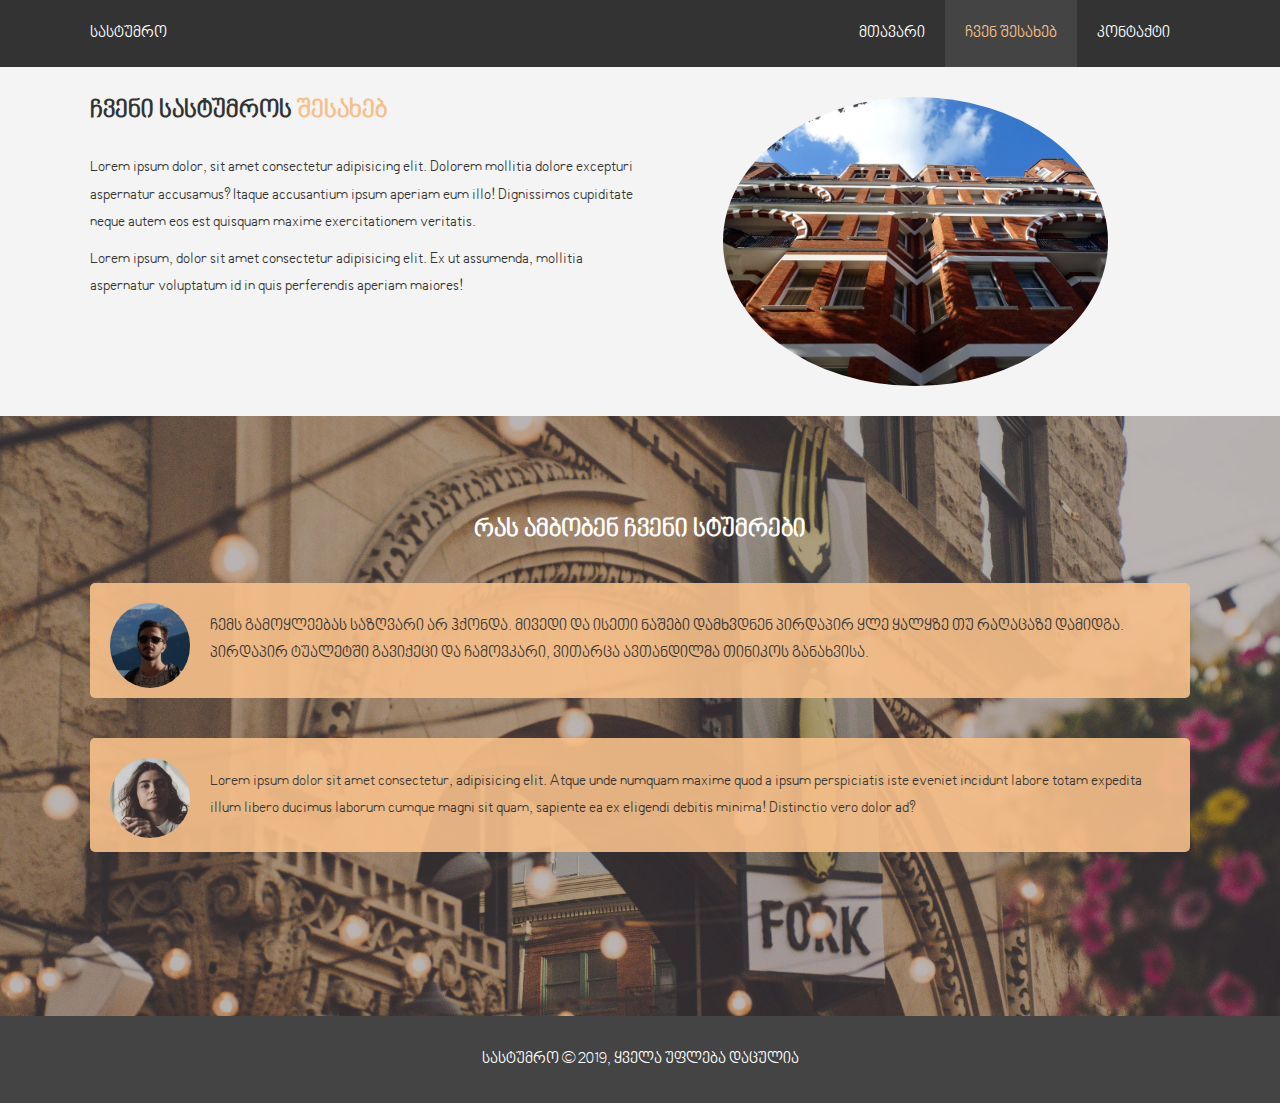
==== about.html @ 002eaf53 "Initial commit" ====
<!DOCTYPE html>
<html lang="en">

<head>
    <meta charset="UTF-8">
    <meta name="viewport" content="width=device-width, initial-scale=1.0">
    <meta name="description" content="კეთილი იყოს თქვენი მობრძანება ჩვენს სასტუმროში">
    <meta http-equiv="X-UA-Compatible" content="ie=edge">
    <meta name="keywords" content="hotel, სასტუმრო, დაბალი ფასები, მაღალი ხარისხი">
    <link rel="stylesheet" href="/css/bpg-nino-mtavruli.min.css">
    <link rel="stylesheet" href="css/reset.css">
    <link rel="stylesheet" href="css/style.css">
    <title>სასტუმრო - ჩვენ შესახებ</title>
</head>

<body>
    <header>
        <nav id="navbar">
            <div class="container">
                <h1 class="logo"><a href="index.html">სასტუმრო</a></h1>
                <ul>
                    <li>
                        <a href="index.html">მთავარი</a>
                    </li>
                    <li>
                        <a class="current" href="about.html">ჩვენ შესახებ</a>
                    </li>
                    <li>
                        <a href="contact.html">კონტაქტი</a>
                    </li>
                </ul>
            </div>
        </nav>
    </header>

    <section id="about-info" class="bg-light py-3">
        <div class="container">
            <div class="info-left">
                <h1 class="l-heading">ჩვენი სასტუმროს <span class="text-primary">შესახებ</span></h1>
                <p>Lorem ipsum dolor, sit amet consectetur adipisicing elit. Dolorem mollitia
                     dolore excepturi aspernatur accusamus? Itaque accusantium ipsum aperiam eum illo! Dignissimos 
                    cupiditate neque autem eos est quisquam maxime exercitationem veritatis.</p>
                    <p>Lorem ipsum, dolor sit amet consectetur adipisicing elit. Ex ut assumenda, 
                        mollitia aspernatur voluptatum id in quis perferendis aperiam maiores!</p>
            </div>
            <div class="info-right">
                <img src="./img/photo-2.jpg" alt="hotel">
            </div>
        </div>
    </section>

    <div class="clr"></div>

    <section id="testimonials" class="py-3">
        <div class="container">
            <h2 class="l-heading">რას ამბობენ ჩვენი სტუმრები</h2>
            <div class="testimonial bg-primary">
                <img src="./img/giophoto.jpg" alt="person">
                <p>ჩემს გამოყლეებას საზღვარი არ ჰქონდა. მივედი და ისეთი ნაშები დამხვდნენ
                    პირდაპირ ყლე ყალყზე თუ რაღაცაზე დამიდგა. პირდაპირ ტუალეტში გავიქეცი
                    და ჩამოვკარი, ვითარცა ავთანდილმა თინიკოს განახვისა. 
                </p>
            </div>
            <div class="testimonial bg-primary">
                    <img src="./img/person-2.jpg" alt="person2">
                    <p>Lorem ipsum dolor sit amet consectetur, adipisicing elit. 
                        Atque unde numquam maxime quod a ipsum perspiciatis iste 
                        eveniet incidunt labore totam expedita illum libero 
                        ducimus laborum cumque magni sit quam, 
                        sapiente ea ex eligendi debitis minima! Distinctio
                         vero dolor ad?</p>
                </div>
        </div>
    </section>

    <footer id="main-footer">
        <p>სასტუმრო &copy; 2019, ყველა უფლება დაცულია</p>
    </footer>
</body>

</html>
---- css/bpg-nino-mtavruli.min.css ----
@font-face{font-family:'BPG Nino Mtavruli';src:url(../fonts/bpg-nino-mtavruli-webfont.eot);src:url(../fonts/bpg-nino-mtavruli-webfont.eot?#iefix) format('embedded-opentype'),url(../fonts/bpg-nino-mtavruli-webfont.woff2) format('woff2'),url(../fonts/bpg-nino-mtavruli-webfont.woff) format('woff'),url(../fonts/bpg-nino-mtavruli-webfont.ttf) format('truetype'),url(../fonts/bpg-nino-mtavruli-webfont.svg#bpg_nino_mtavruliregular) format('svg')}
---- css/style.css ----
html,
body {
    font-family: "BPG Nino Mtavruli", sans-serif;
    line-height: 1.7em;
}

a {
    color: #333;
    text-decoration: none;
}

h1,
h2,
h3 {
    padding-bottom: 20px;
}

p {
    margin: 10px 0;
}

.container {
    margin: auto;
    max-width: 1100px;
    overflow: auto;
    padding: 0
}

.container-hidden{
    margin: auto;
    max-width: 1100px;
    overflow: visible;
    padding: 0
}

.text-primary {
    color: #f7c08a;
}

.lead {
    font-size: 20px;
}

.btn {
    display: inline-block;
    font-size: 18px;
    color: white;
    background: #333;
    padding: 13px 20px;
    border: none;
    cursor: pointer;
}

.btn:hover {
    background: #f7c08a;
    color: #333;
}

.btn-light {
    background: #f4f4f4;
    color: #333;
}

.bg-dark {
    background: #333;
    color: white;
}

.bg-light {
    background: #f4f4f4;
    color: #333;
}

.bg-primary {
    background: #f7c08a;
    color: #333;
}

.clr {
    clear: both;
}

/* padding */
.py-1 {
    padding: 10px 0;
}

.py-2 {
    padding: 20px 0;
}

.py-3 {
    padding: 30px 0;
}

#navbar {
    background-color: #333;
    color: white;
    overflow: auto;

}

#navbar a {
    color: white;
}

#navbar h1 {
    float: left;
    padding-top: 20px;
}

#navbar ul {
    float: right;
}

#navbar ul li {
    float: left;
}

#navbar ul li a {
    display: block;
    padding: 20px;
    text-align: center;
}

#navbar ul li a:hover {
    background: #444;
    color: #f7c08a;
}

#navbar ul li a.current {
    background: #444;
    color: #f7c08a;
}

#showcase {
    background: url('../img/showcase.jpg') no-repeat center center/cover;
    height: 600px;
}

#showcase .showcase-content {
    color: #fff;
    text-align: center;
    padding-top: 170px;
}

#showcase .showcase-content h1 {
    font-size: 60px;
    line-height: 1.2em;
}

#showcase .showcase-content p {
    padding-bottom: 20px;
    line-height: 1.7em;
}

#home-info {
    height: 400px;
}

#home-info .info-img {
    float: left;
    width: 50%;
    background: url('../img/photo-1.jpg') no-repeat;
    min-height: 100%;
}

#home-info .info-content {
    float: right;
    width: 50%;
    height: 100%;
    text-align: center;
    padding: 50px 30px;
    overflow: hidden;
}

#home-info .info-content p {
    padding-bottom: 30px;
}

.box {
    float: left;
    width: 33.3%;
    padding: 50px;
    text-align: center;
}

.box i {
    margin-bottom: 10px;
}

#main-footer {
    text-align: center;
    background: #444;
    color: white;
    padding: 20px;
}

/* ჩვენ შესახებ */
#about-info .info-right {
    float: right;
    width: 50%;
    min-height: 100%;
}

#about-info .info-right img {
    display: block;
    margin: auto;
    width: 70%;
    border-radius: 50%;
}

#about-info .info-left {
    float: left;
    width: 50%;
    min-height: 100%;
}

.l-heading {
    font-size: 25px;
}

#testimonials h2 {
    color: white;
    text-align: center;
    padding-bottom: 40px;
}

#testimonials .testimonial {
    padding: 20px;
    margin-bottom: 40px;
    border-radius: 5px;
    opacity: 0.9;
}

#testimonials .testimonial img {
    width: 80px;
    float: left;
    margin-right: 20px;
    border-radius: 50%;
}

#testimonials {
    height: 600px;
    background: url('../img/test-bg.jpg') no-repeat center center/cover;
    padding-top: 100px;
}

.container .l-heading {
    font-weight: bold;
}

/* კონტაქტის ფორმა */
#contact-form .form-group {
    margin-bottom: 20px;
}

#contact-form label {
    display: block;
    margin-bottom: 5px;
}

#contact-form input,
#contact-form textarea {
    width: 100%;
    padding: 10px;
    border: 1px #ddd solid;
}

#contact-form textarea {
    height: 200px;
}

#contact-form input:focus,
#contact-form textarea:focus {
    outline: none;
    border-color: #f7c08a;;
}
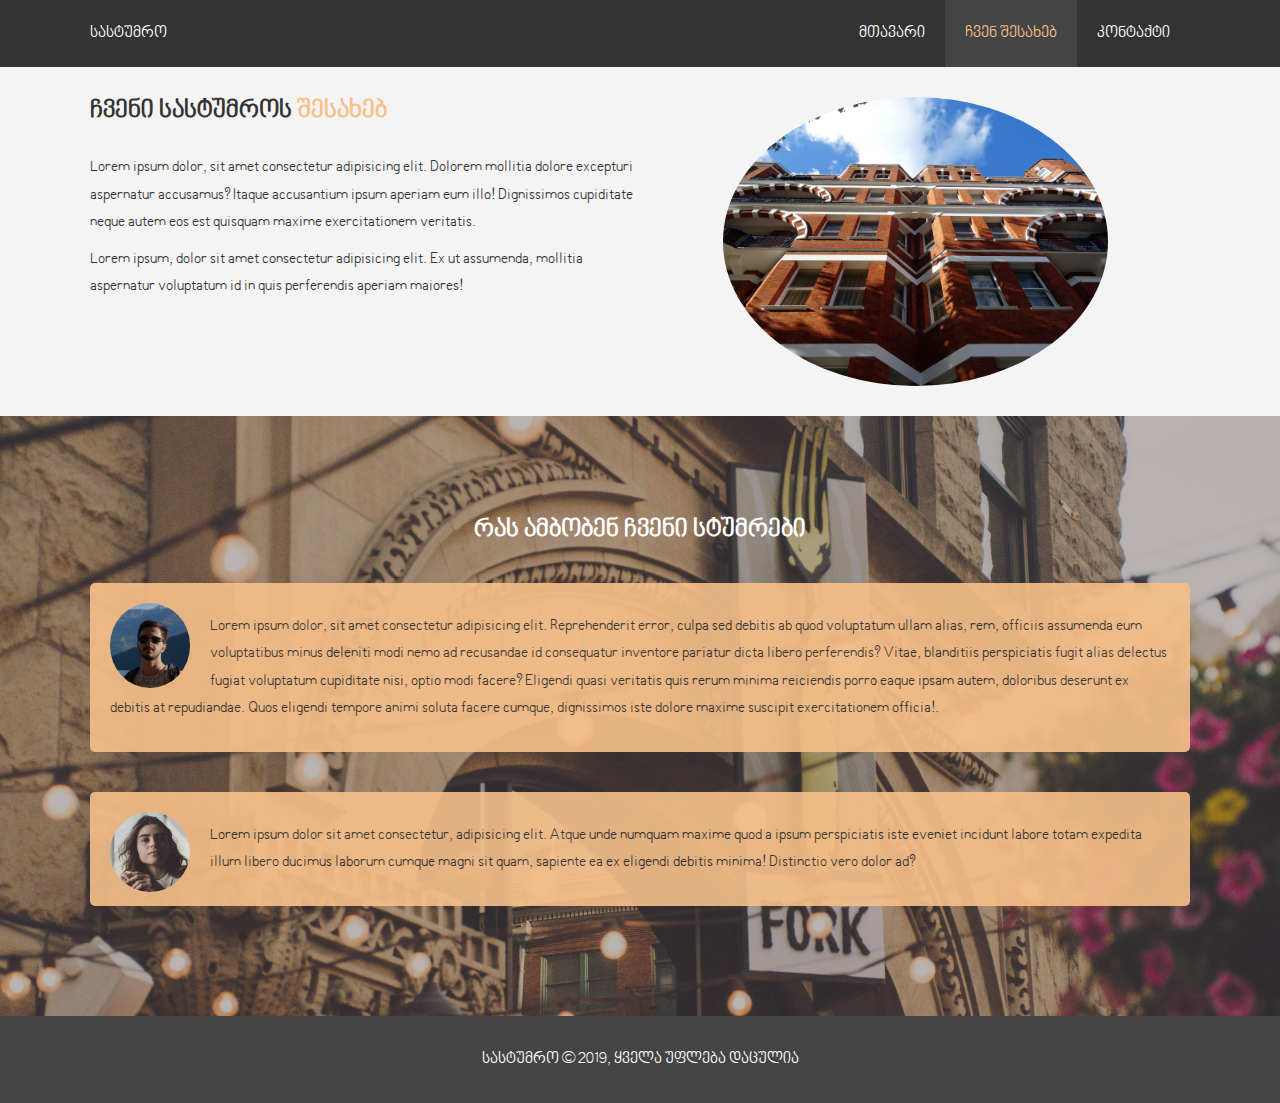
==== commit 3eb131b9: "Update about.html" ====
--- a/about.html
+++ b/about.html
@@ -56,9 +56,14 @@
             <h2 class="l-heading">რას ამბობენ ჩვენი სტუმრები</h2>
             <div class="testimonial bg-primary">
                 <img src="./img/giophoto.jpg" alt="person">
-                <p>ჩემს გამოყლეებას საზღვარი არ ჰქონდა. მივედი და ისეთი ნაშები დამხვდნენ
-                    პირდაპირ ყლე ყალყზე თუ რაღაცაზე დამიდგა. პირდაპირ ტუალეტში გავიქეცი
-                    და ჩამოვკარი, ვითარცა ავთანდილმა თინიკოს განახვისა. 
+                <p>Lorem ipsum dolor, sit amet consectetur adipisicing elit. Reprehenderit error, 
+                    culpa sed debitis ab quod voluptatum ullam alias, rem, officiis assumenda eum 
+                    voluptatibus minus deleniti modi nemo ad recusandae id consequatur inventore 
+                    pariatur dicta libero perferendis? Vitae, blanditiis perspiciatis fugit alias 
+                    delectus fugiat voluptatum cupiditate nisi, optio modi facere? Eligendi quasi 
+                    veritatis quis rerum minima reiciendis porro eaque ipsam autem, doloribus deserunt 
+                    ex debitis at repudiandae. Quos eligendi tempore animi 
+                    soluta facere cumque, dignissimos iste dolore maxime suscipit exercitationem officia!. 
                 </p>
             </div>
             <div class="testimonial bg-primary">
--- a/css/style.css
+++ b/css/style.css
@@ -49,6 +49,7 @@
     padding: 13px 20px;
     border: none;
     cursor: pointer;
+    font-family: "BPG Nino Mtavruli", sans-serif;
 }
 
 .btn:hover {
